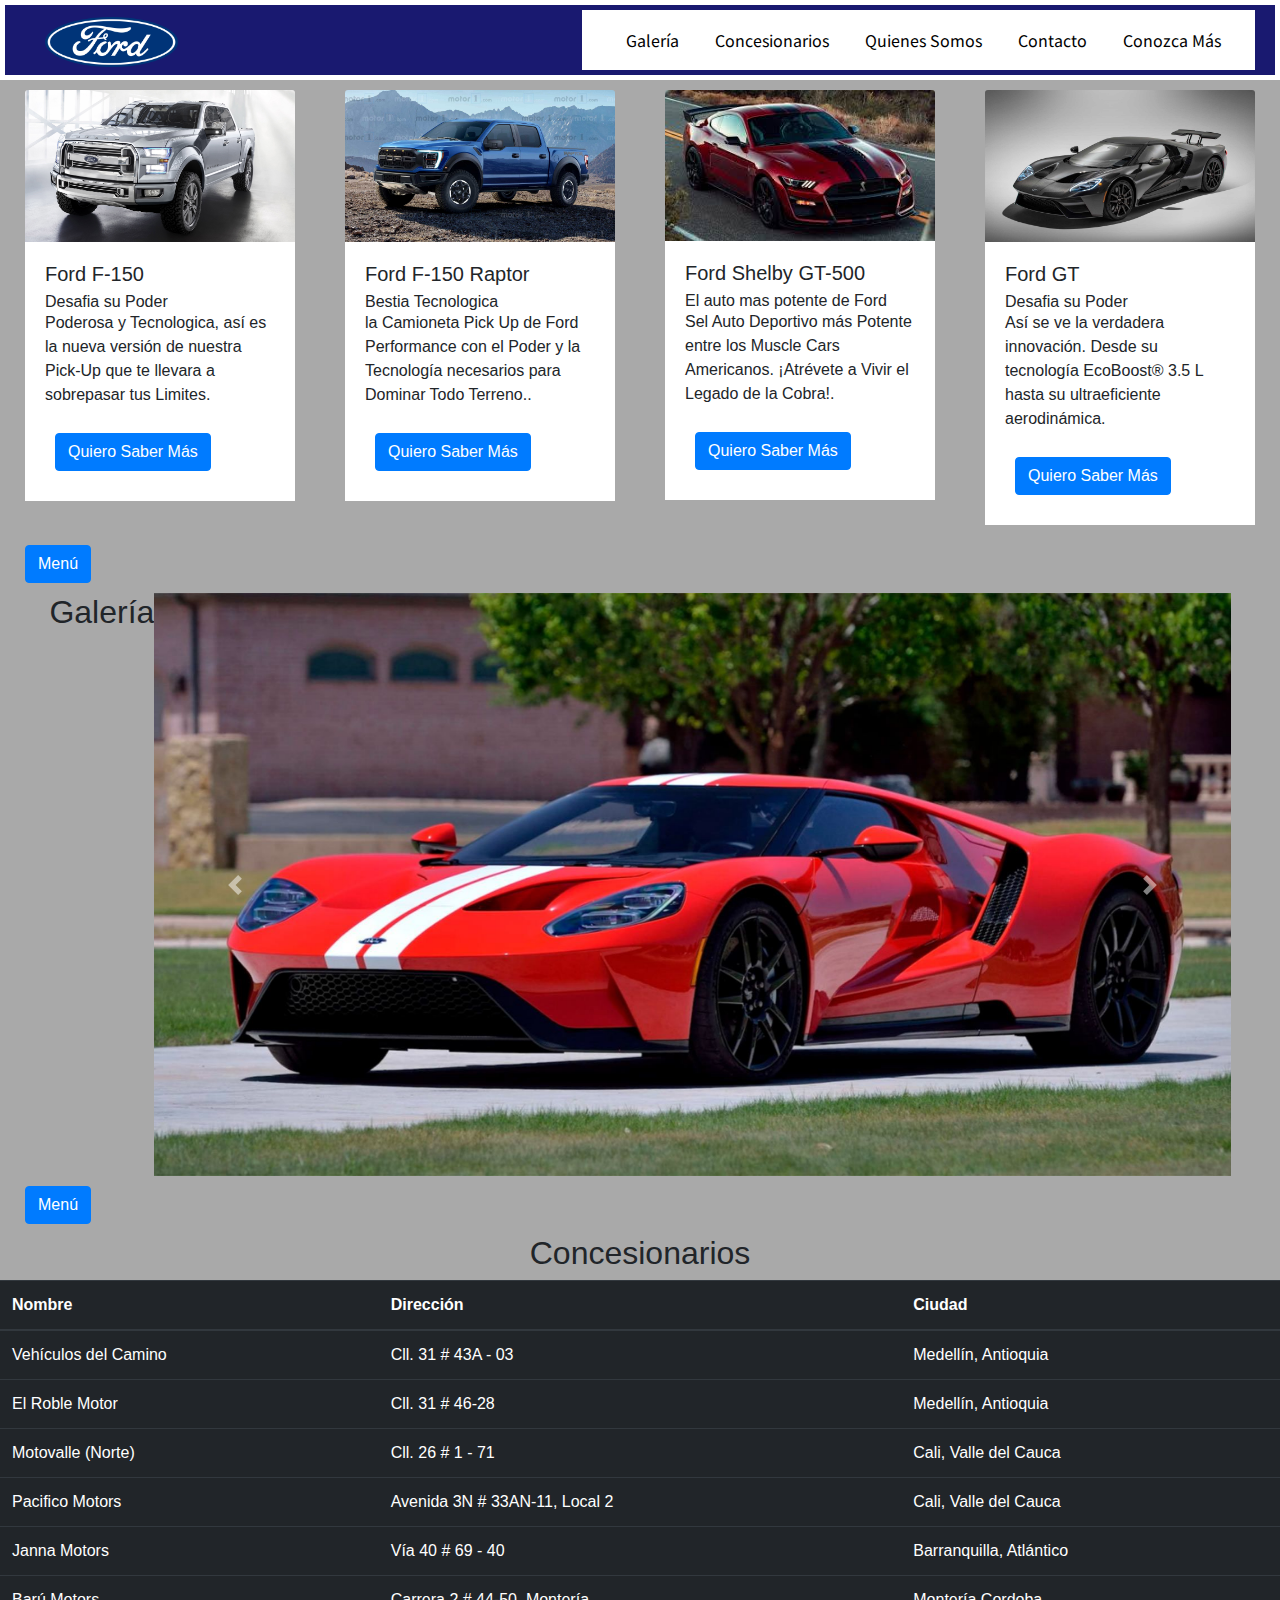
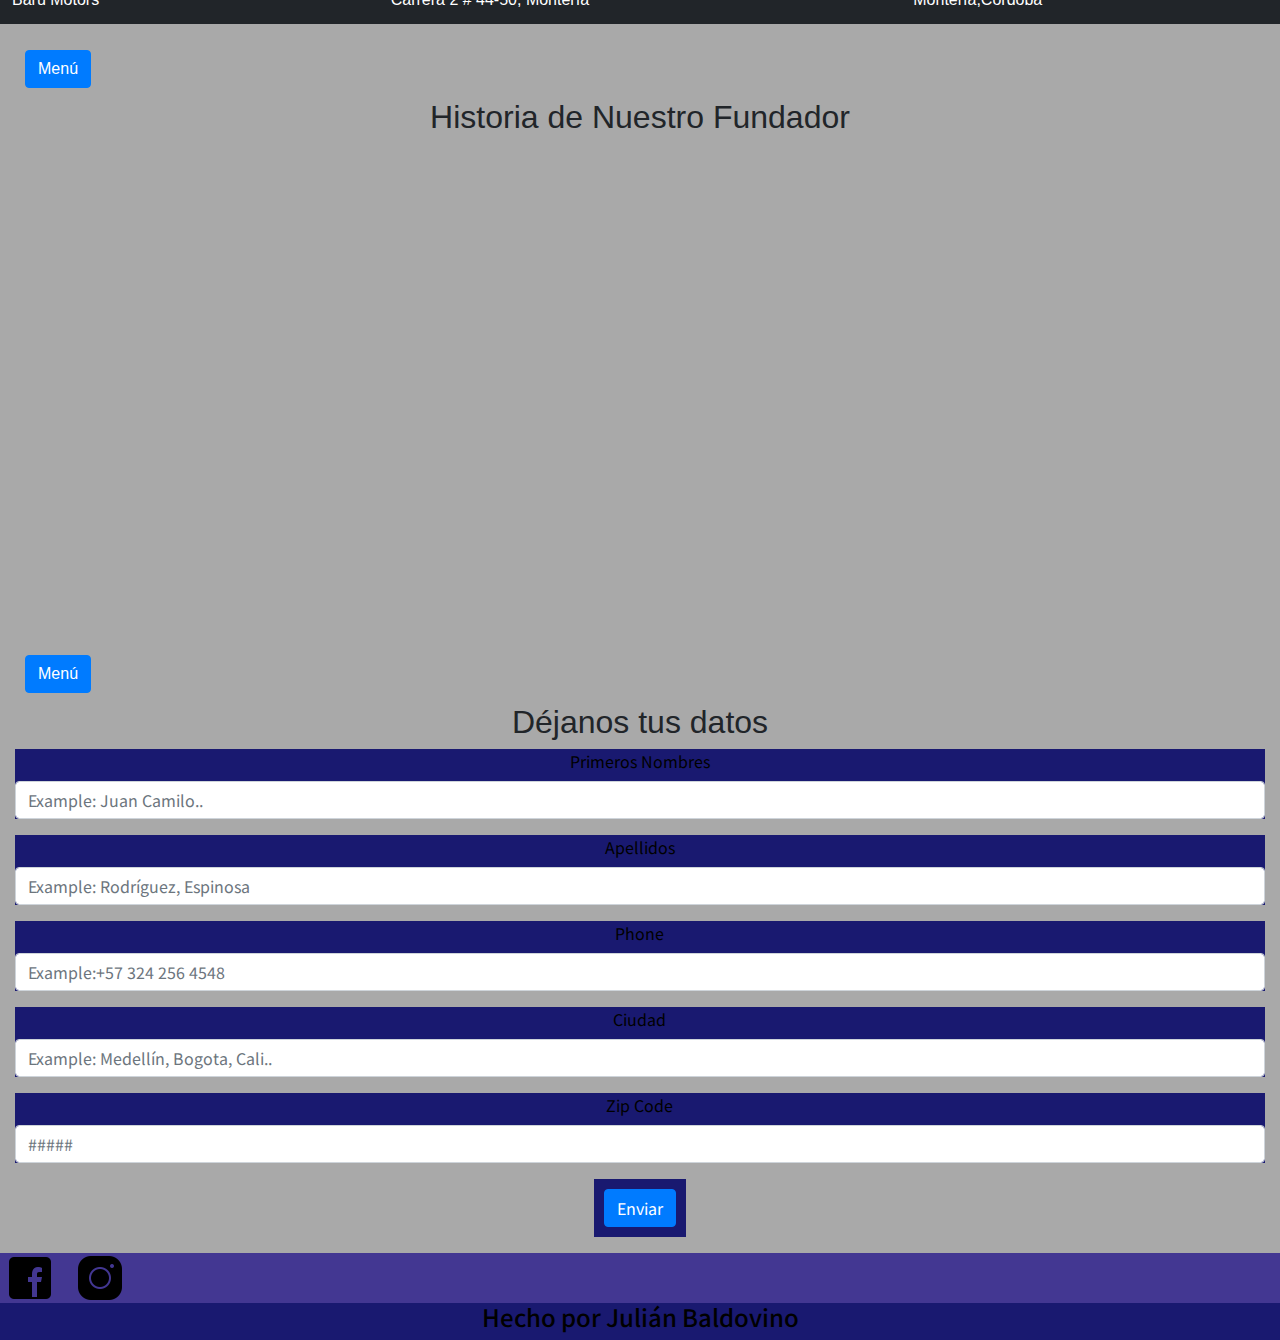
==== index.html @ 2624007e "Trabajo Semana 7-Bootstrap" ====
<!DOCTYPE html>
<html lang="en">
<head>
  <meta charset="UTF-8">
  <meta name="viewport" content="width=device-width, initial-scale=1.0">
  <title>Document</title>
  <!--CDN (Content Delivery Network) de BootStrap-->
  <link rel="stylesheet" href="https://maxcdn.bootstrapcdn.com/bootstrap/4.0.0/css/bootstrap.min.css" 
  integrity="sha384-Gn5384xqQ1aoWXA+058RXPxPg6fy4IWvTNh0E263XmFcJlSAwiGgFAW/dAiS6JXm" crossorigin="anonymous">
  <!-- Final de CDN (Content Delivery Network) de BootStrap-->
  <link rel="stylesheet" href="Style/Style.css">
  <!--Estilo de letra "Noto Sans JP"-->
  <link href="https://fonts.googleapis.com/css2?family=Noto+Sans+JP:wght@700&display=swap" rel="stylesheet">
  <!--Final de Estilo de letra "Noto Sans JP"-->
  <script></script>
</head>

<!--Cuerpo de mi Página-->
<body>
<!--Comienzo de Cabecera-->
<section id="Home">
<header>
<!--Contenedor1-->
<div class="container">
<!--Contenedor1-->
<!--Logo-->
<figure class="Imagen1"><img class="logo1" src="Logo.png" alt="Logo" height="50px"></figure>
<!--Logo-->

<!--Barra de Navegación-->

  <!--Barra de Navegación-->

<nav class="navbar navbar-expand-lg  navbar-light">
  <button class="navbar-toggler" type="button" data-toggle="collapse" data-target="#navbarSupportedContent" aria-controls="navbarSupportedContent" aria-expanded="false" aria-label="Toggle navigation">
    <span class="navbar-toggler-icon"></span> 
  </button>
  <div class="collapse navbar-collapse" id="navbarSupportedContent">
    <!--Lista1-->
    <ul class="navbar-nav mr-auto">
    <!--Elementos de la Lista1-->
      <li class="nav-item active">
        <a class="nav-link" href="#galeria">Galería <span class="sr-only">(current)</span></a>
      </li>
      
      <li class="nav-item">
          <a class="nav-link text-dark" href="#sedes">Concesionarios</a>
      </li>

      <li class="nav-item">
        <a class="nav-link text-dark" href="#quienesSomos">Quienes Somos</a>
      </li>

      <li class="nav-item">
        <a class="nav-link text-dark" href="#contactenos">Contacto</a>
      </li>

      <li class="nav-item">
        <a class="nav-link text-dark" href="#conozcaMas" tabindex="-1" aria-disabled="true">Conozca Más</a>
      </li>
    <!--Final de Elementos de la Lista1-->
    </ul>
   <!--Final de Lista1-->
  </div>
  </nav>
<!--Final de Barra de Navegación-->
<!--Final de Contenedor1-->
</div>

<!--Final de Contenedor1-->
<!--Final de Cabecera-->

</header>
</section>


<!--Comienzo de Section 2-->
  <section class="section1" id="masAutos">
  <!--Comienzo Card 1-->
  <div class="row">
  <div class="container">
  <div class="col order-1"> 
  <div class="card1" style="max-width: 18rem;">
    <img class="card-img-top" src="Cards/Card1.jpg"  alt="...">
    <div class="card-body">
      <h5 class="card-title">Ford F-150</h5>
      <h6 class="card-subtitle">Desafia su Poder </h6>
      <p class="card-text">Poderosa y Tecnologica, así es la nueva versión de nuestra Pick-Up
        que te llevara a sobrepasar tus Limites.</p>
      <a href="#" class="btn btn-primary">Quiero Saber Más</a>
    </div>
  </div>
</div>
<!--Final de Card 1-->

<!--Comienzo de Card 2-->
  <div class="col order-2"> 
  <div class="card2" style="max-width: 18rem;">
    <img class="card-img-top" src="Cards/Card2.jpg"  alt="...">
    <div class="card-body">
      <h5 class="card-title">Ford F-150 Raptor</h5>
      <h6 class="card-subtitle">Bestia Tecnologica </h6>
      <p class="card-text"> la Camioneta Pick Up de Ford Performance con el Poder y la Tecnología necesarios para Dominar Todo Terreno..</p>
      <a href="#" class="btn btn-primary">Quiero Saber Más</a>
    </div>
  </div>
</div>

<!--Final de Card 2-->

<!--Comienzo de Card 3-->
    <div class="col order-3">
  <div class="card3" style="max-width: 18rem;">
    <img  class="card-img-top" src="Cards/Card3.jpg" alt="...">
    <div class="card-body">
      <h5 class="card-title">Ford Shelby GT-500</h5>
      <h6 class="card-subtitle">El auto mas potente de Ford</h6>
      <p class="card-text">Sel Auto Deportivo más Potente entre los Muscle Cars Americanos. ¡Atrévete a Vivir el Legado de la Cobra!.</p>
      <a href="#" class="btn btn-primary">Quiero Saber Más</a>
    </div>
  </div>
</div>
<!--Final de Card 3-->

<!--Comienzo de Card 4-->
<div class="col order-4">
<div class="card4" style="max-width: 18rem;">
  <img  class="card-img-top" src="Cards/Card4.jpg" alt="Arre">
  <div class="card-body">
    <h5 class="card-title">Ford GT</h5>
    <h6 class="card-subtitle">Desafia su Poder </h6>
    <p class="card-text">Así se ve la verdadera innovación. Desde su tecnología EcoBoost® 3.5 L hasta su ultraeficiente aerodinámica.</p>
    <a href="#" class="btn btn-primary">Quiero Saber Más</a>
  </div>
</div>
</div>
</div>
</div>
<!--Final de Card 4-->
</section>
<!--Final de Section2-->


<section class="section2" id="galeria">
  
  <!--Contenedor2-->
  <div class="col order-1"> 
    <a class="btn btn-primary" href="#Home" role="button">Menú</a>
  </div>
  <div class="container">
  <div class="row d-flex justify-content-center">
    <h2>Galería</h2>
  <div id="carouselExampleControls" class="carousel slide" data-ride="carousel">
    <div class="carousel-inner">
      <div class="carousel-item active">
        <img class="d-block w-100" src="Slider/Slide1.jpg"
          alt="First slide">
      </div>
      <div class="carousel-item">
        <img class="d-block w-100" src="Slider/Slide2.jpeg"
          alt="Second slide">
      </div>
      <div class="carousel-item">
        <img class="d-block w-100" src="Slider/Slide3.jpg"
          alt="Third slide">
      </div>
      <div class="carousel-item">
        <img class="d-block w-100" src="Slider/Slide4.jpg"
          alt="Four slide">
      </div>
    </div>
    <a class="carousel-control-prev" href="#carouselExampleControls" role="button" data-slide="prev">
      <span class="carousel-control-prev-icon" aria-hidden="true"></span>
      <span class="sr-only">Previous</span>
    </a>
    <a class="carousel-control-next" href="#carouselExampleControls" role="button" data-slide="next">
      <span class="carousel-control-next-icon" aria-hidden="true"></span>
      <span class="sr-only">Next</span>
    </a>
  </div>
</div>
<!--Final del Carrousel-->

<!--Final de Seccion1-->
</section>


<!--Comienzo de Seccion3-->
<section class="section3" id="sedes">
  <!--Contenedor2-->
  <div class="col order-1"> 
    <a class="btn btn-primary" href="#Home" role="button">Menú</a>
  </div>
  <div class="container">
  <!--Contenedor2-->
  <div class="row d-flex justify-content-center">
    <!--Tabla-->
  <h2>Concesionarios</h2>          
  <table class="table table-dark">
    <thead>
      <tr>
        <th>Nombre</th>
        <th>Dirección</th>
        <th>Ciudad</th>
      </tr>
    </thead>
    <tbody>
      <tr>
        <td>Vehículos del Camino</td>
        <td>Cll. 31 # 43A - 03</td>
        <td>Medellín, Antioquia</td>
      </tr>
      <tr>
        <td>El Roble Motor</td>
        <td>Cll. 31 # 46-28</td>
        <td>Medellín, Antioquia</td>
      </tr>
      <tr>
        <td>Motovalle (Norte)</td>
        <td>Cll. 26 # 1 - 71</td>
        <td>Cali, Valle del Cauca</td>
      </tr>
      <tr>
        <td>Pacifico Motors</td>
        <td>Avenida 3N # 33AN-11, Local 2</td>
        <td>Cali, Valle del Cauca</td>
      </tr>
      <tr>
        <td>Janna Motors</td>
        <td>Vía 40 # 69 - 40</td>
        <td>Barranquilla, Atlántico</td>
      </tr>
      <tr>
        <td>Barú Motors</td>
        <td>Carrera 2 # 44-50, Montería</td>
        <td>Montería,Cordoba</td>
      </tr>
    </tbody>
  </table>
  <!--Final de Tabla-->
</div>
</div>
</section>
<!--Final de Seccion3-->

<!--Sección 4-->
<section class="section4" id="quienesSomos">
   
  <div class="col order-1"> 
    <a class="btn btn-primary" href="#Home" role="button">Menú</a>
  </div>
  
  <div class="container">
    <div class="row d-flex justify-content-center">
      <h2>Historia de Nuestro Fundador</h2>
    <div class="embed-responsive embed-responsive-16by9">
      <iframe class="embed-responsive-item" src="https://www.youtube.com/embed/RVqVCb_M0Fw"
      frameborder="0" allow="accelerometer; autoplay; encrypted-media; gyroscope; picture-in-picture" 
      allowfullscreen></iframe>
   </div>
  </div>
  </div>

</section>
<!--Final de Sección 4-->


<section class="section5" id="contactenos">
  <div class="col order-1"> 
    <a class="btn btn-primary" href="#Home" role="button">Menú</a>
  </div>

  <div class="row d-flex justify-content-center">
  <h2>Déjanos tus datos</h2>
  </div>

 <div class="container">
  <form>

    <div class="form-group"> <!-- First Names -->

      <div class="col-sm-10 offset-sm-1 text-center">
       <label for="first_name_id" class="control-label">Primeros Nombres</label>
      </div>
      
        <input type="text" class="form-control" id="first_names_id" name="first_names" placeholder="Example: Juan Camilo..">
    
    </div>
    

    <div class="form-group"> <!-- Last Names -->

      <div class="col-sm-10 offset-sm-1 text-center">
       <label for="last_names_id" class="control-label">Apellidos</label>
      </div>

        <input type="text" class="form-control" id="last_names_id" name="last_names" placeholder="Example: Rodríguez, Espinosa ">
    </div>                      

    <div class="form-group"> <!-- Phone-->
        <div class="col-sm-10 offset-sm-1 text-center">
         <label for="phone_id" class="control-label">Phone</label>
        </div>

        <input type="text" class="form-control" id="phone_id" name="phone" placeholder="Example:+57 324 256 4548">
    </div>                                    
                            
    <div class="form-group"> <!-- City -->

      <div class="col-sm-10 offset-sm-1 text-center">
       <label for="city_id" class="control-label">Ciudad</label>
      </div>
    
      <input type="text" class="form-control" id="city_id" name="city" placeholder="Example: Medellín, Bogota, Cali..">
      </div>
    
    <div class="form-group"> <!-- Zip Code-->
      <div class="col-sm-10 offset-sm-1 text-center">
       <label for="zip_id" class="control-label">Zip Code</label>
      </div>

        <input type="text" class="form-control" id="zip_id" name="zip" placeholder="#####">
    </div>

    <div class="row d-flex justify-content-center">
    <div class="form-group"> <!-- Submit Button -->
        <button type="submit" class="btn btn-primary">Enviar</button>
    </div>
  </div>         
</form>
</div>
</section>


<section class="section6" id="conozcaMas">
  <div class="social">
  <div class="row"> 
    <!--Redes sociales para contactar-->
    <a class="icon1" href="https://www.facebook.com/ford"><img src="Social/iconFacebook.png" height="50"/></a>
    
    <a class="icon2" href="https://www.instagram.com/ford/?hl=es-la"><img src="Social/iconInstagram.png"height="50"/></a>
 </div>
</div>
</section>

<section class="section7">
<footer>
  <div class="row d-flex justify-content-center">
    <h4 class="title4">Hecho por Julián Baldovino</h4>
    </div>
</footer>
</section>




<script src="https://code.jquery.com/jquery-3.5.1.slim.min.js" integrity="sha384-DfXdz2htPH0lsSSs5nCTpuj/zy4C+OGpamoFVy38MVBnE+IbbVYUew+OrCXaRkfj" crossorigin="anonymous"></script>
<script src="https://cdn.jsdelivr.net/npm/popper.js@1.16.0/dist/umd/popper.min.js" integrity="sha384-Q6E9RHvbIyZFJoft+2mJbHaEWldlvI9IOYy5n3zV9zzTtmI3UksdQRVvoxMfooAo" crossorigin="anonymous"></script>
<script src="https://stackpath.bootstrapcdn.com/bootstrap/4.5.0/js/bootstrap.min.js" integrity="sha384-OgVRvuATP1z7JjHLkuOU7Xw704+h835Lr+6QL9UvYjZE3Ipu6Tp75j7Bh/kR0JKI" crossorigin="anonymous"></script>
<script src="https://maxcdn.bootstrapcdn.com/bootstrap/3.3.5/js/bootstrap.min.js"></script>
<script src="https://ajax.googleapis.com/ajax/libs/jquery/2.1.0/jquery.min.js"></script>
  
</body>

<!--Final de Cuerpo de mi Página-->
</html>
---- Style/Style.css ----
header{
background-color: #191970;
padding: 5px;
margin: 5px;
display: flex;
justify-content: space-between;
max-height: 70px;

}


.logo1{
    margin-top: 7px;
    margin-left: 20px;
}

.Imagen1 /*Figure*/{
max-height: 30px;

}

.container{
max-width: 1500px;
margin: 0 auto;
display: inherit;
justify-content: inherit;
align-items: inherit;
flex-wrap: inherit;

}


.navbar/* Aqui se cambia el color de la barra de navegación */{
display: inline-flex;
max-width: 80;
max-height: 120px;
background-color: white;

}

.navbar-nav{
padding: 0px;
margin: 10px;


}

.navbar-toggler{
 align-content: flex-start !important;
}

.nav-item{
list-style: none;
display: inline;
margin: 10px;

}

.nav-link{
font-family: 'Noto Sans JP', sans-serif !important; 
color: black !important;
}


.carousel-inner{
max-width: auto;

}


.d-block{
    max-height: 583px !important;
    max-width: 1100 !important;
}


.card-img-top{
    max-height: 320;
    max-width: 280;
    display: flexbox;
}

.card-body{
  display: inline-block;
  background-color:white;
 
}

.card1 {
display: inline-block;
margin: 5px;
padding: 5px;

}

.card2{
display: inline-block;
margin: 5px;
padding: 5px;
}

.card3{
display: inline-block;
margin: 5px;
padding: 5px;
}

.card4{
display: inline-block;
margin: 5px;
padding: 5px;
}

.table{
max-width: 1300px;
max-height: 650px;
}

.embed-responsive{
max-width: 1200px;
max-height: 500px;
display: flex;
  
}

.form{
max-height: 500px;
max-width: 1200px;
background-color:yellow;
}

.form-group{
align-content: center;
background-color: #191970;
color: black !important;
font-family: 'Noto Sans JP', sans-serif !important; 
}

.form-control{
align-content: center;


}

.btn{
    align-items: center;
    margin: 10px;
}

.section1{
    background-color: #a9a9a9 !important;
    }

.section2{
    background-color: #a9a9a9;
    }


.section3{
    background-color: #a9a9a9;
    }

.section4{
    background-color:#a9a9a9;
    }

.section5{
background-color: #a9a9a9;
}

.section6{
    background-color: #433792;
    }

.section7{
    background-color:#191970;
}

.icon1{
 margin-left: 20px ;   
}

.icon2{
    margin-left: 20px ;   
}

.title4{
color: black !important;
font-family: 'Noto Sans JP', sans-serif !important;   
}
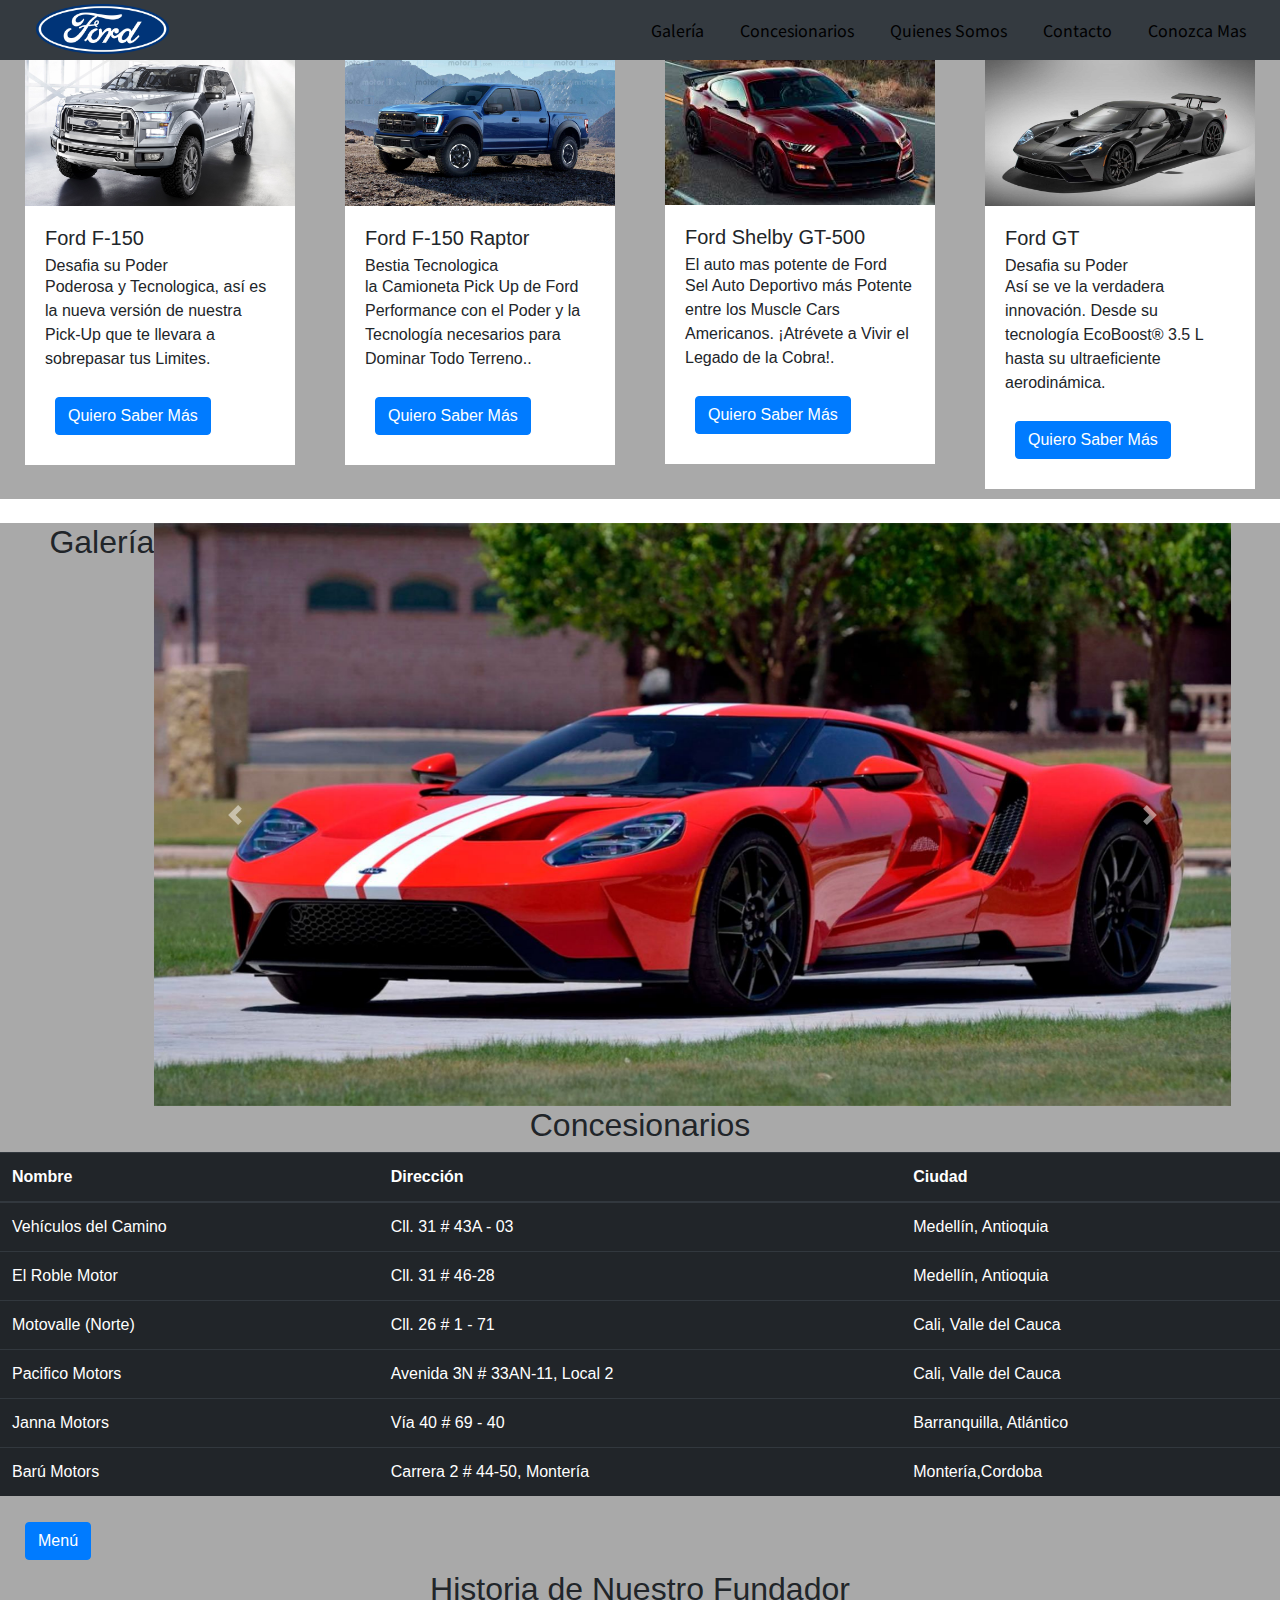
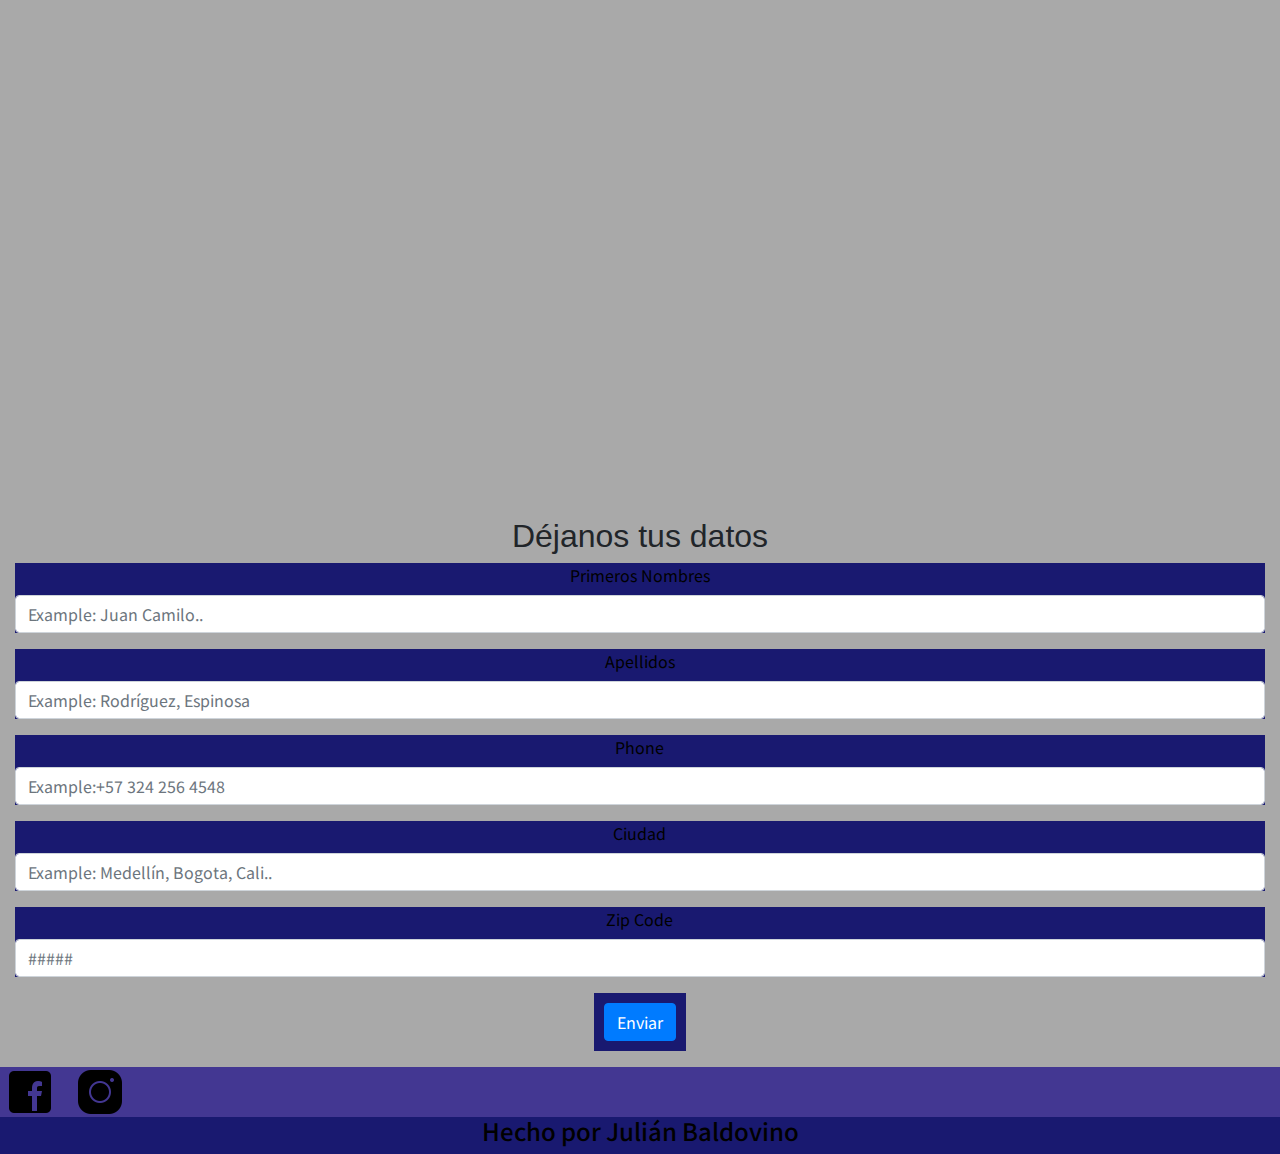
==== commit 0683b993: "Trabajo Semana 7-Bootstrap" ====
--- a/index.html
+++ b/index.html
@@ -17,70 +17,83 @@
 
 <!--Cuerpo de mi Página-->
 <body>
+<!--Cuerpo de mi Página-->
+
+<!--Comienzo de Section 1-->
+<section class="section1" id="Home">
+<!--Comienzo de Section 1-->
+
 <!--Comienzo de Cabecera-->
-<section id="Home">
 <header>
+  <!--Final de Cabecera-->
+
 <!--Contenedor1-->
 <div class="container">
 <!--Contenedor1-->
-<!--Logo-->
-<figure class="Imagen1"><img class="logo1" src="Logo.png" alt="Logo" height="50px"></figure>
-<!--Logo-->
 
 <!--Barra de Navegación-->
-
-  <!--Barra de Navegación-->
-
-<nav class="navbar navbar-expand-lg  navbar-light">
-  <button class="navbar-toggler" type="button" data-toggle="collapse" data-target="#navbarSupportedContent" aria-controls="navbarSupportedContent" aria-expanded="false" aria-label="Toggle navigation">
-    <span class="navbar-toggler-icon"></span> 
+  <nav class="navbar navbar-expand-lg navbar-dark bg-dark fixed-top">
+    
+    <a class="navbar-brand" href="#Home">
+      <img class="logo1" src="Logo.png" alt="">
+    </a>
+
+  <ul class="navbar-nav">
+     <li class="nav-item"></li>
+  </ul>
+
+  <button class="navbar-toggler" type="button" data-toggle="collapse" data-target="#nav" aria-controls="navbarNav" aria-expanded="false" aria-label="Toggle navigation">
+    <span class="navbar-toggler-icon"></span>
   </button>
-  <div class="collapse navbar-collapse" id="navbarSupportedContent">
-    <!--Lista1-->
-    <ul class="navbar-nav mr-auto">
-    <!--Elementos de la Lista1-->
-      <li class="nav-item active">
-        <a class="nav-link" href="#galeria">Galería <span class="sr-only">(current)</span></a>
-      </li>
-      
-      <li class="nav-item">
-          <a class="nav-link text-dark" href="#sedes">Concesionarios</a>
-      </li>
-
-      <li class="nav-item">
-        <a class="nav-link text-dark" href="#quienesSomos">Quienes Somos</a>
-      </li>
-
-      <li class="nav-item">
-        <a class="nav-link text-dark" href="#contactenos">Contacto</a>
-      </li>
-
-      <li class="nav-item">
-        <a class="nav-link text-dark" href="#conozcaMas" tabindex="-1" aria-disabled="true">Conozca Más</a>
-      </li>
-    <!--Final de Elementos de la Lista1-->
-    </ul>
-   <!--Final de Lista1-->
-  </div>
-  </nav>
-<!--Final de Barra de Navegación-->
+
+  <div class="collapse navbar-collapse" id="nav">  
+    <ul class="navbar-nav bg-dark m-0 ml-lg-auto p-3 p-lg-0">
+
+    <li class="nav-item">
+      <a class="nav-link text-truncate" href="#galeria">Galería</a>
+    </li>
+            
+    <li class="nav-item">
+      <a class="nav-link text-truncate" href="#sedes">Concesionarios</a>
+    </li>
+
+    <li class="nav-item">
+      <a class="nav-link text-truncate" href="#quienesSomos">Quienes Somos</a>
+    </li>
+
+    <li class="nav-item">
+      <a class="nav-link text-truncate" href="#contactenos">Contacto</a>
+    </li>
+
+    <li class="nav-item">
+      <a class="nav-link text-truncate" data-target="#codeply" href="#conozcaMas">Conozca Mas</a>
+    </li>
+
+  </ul>
+</div>
+</nav>
+<!--Final de Barra de Navegación--> 
+
 <!--Final de Contenedor1-->
 </div>
-
 <!--Final de Contenedor1-->
+
 <!--Final de Cabecera-->
-
 </header>
-</section>
-
+<!--Final de Cabecera-->
+</section>
+<!--Final de Section1-->
+<br>
 
 <!--Comienzo de Section 2-->
   <section class="section1" id="masAutos">
+    <!--Comienzo de Section 2-->
+
   <!--Comienzo Card 1-->
-  <div class="row">
-  <div class="container">
-  <div class="col order-1"> 
-  <div class="card1" style="max-width: 18rem;">
+<div class="row">
+<div class="container">
+<div class="col order-1"> 
+<div class="card1" style="max-width: 18rem;">
     <img class="card-img-top" src="Cards/Card1.jpg"  alt="...">
     <div class="card-body">
       <h5 class="card-title">Ford F-150</h5>
@@ -88,37 +101,36 @@
       <p class="card-text">Poderosa y Tecnologica, así es la nueva versión de nuestra Pick-Up
         que te llevara a sobrepasar tus Limites.</p>
       <a href="#" class="btn btn-primary">Quiero Saber Más</a>
-    </div>
-  </div>
+</div>
+</div>
 </div>
 <!--Final de Card 1-->
 
 <!--Comienzo de Card 2-->
-  <div class="col order-2"> 
-  <div class="card2" style="max-width: 18rem;">
+<div class="col order-2"> 
+<div class="card2" style="max-width: 18rem;">
     <img class="card-img-top" src="Cards/Card2.jpg"  alt="...">
-    <div class="card-body">
-      <h5 class="card-title">Ford F-150 Raptor</h5>
-      <h6 class="card-subtitle">Bestia Tecnologica </h6>
-      <p class="card-text"> la Camioneta Pick Up de Ford Performance con el Poder y la Tecnología necesarios para Dominar Todo Terreno..</p>
+<div class="card-body">
+    <h5 class="card-title">Ford F-150 Raptor</h5>
+    <h6 class="card-subtitle">Bestia Tecnologica </h6>
+    <p class="card-text"> la Camioneta Pick Up de Ford Performance con el Poder y la Tecnología necesarios para Dominar Todo Terreno..</p>
       <a href="#" class="btn btn-primary">Quiero Saber Más</a>
-    </div>
-  </div>
-</div>
-
+</div>
+</div>
+</div>
 <!--Final de Card 2-->
 
 <!--Comienzo de Card 3-->
-    <div class="col order-3">
-  <div class="card3" style="max-width: 18rem;">
+<div class="col order-3">
+<div class="card3" style="max-width: 18rem;">
     <img  class="card-img-top" src="Cards/Card3.jpg" alt="...">
-    <div class="card-body">
-      <h5 class="card-title">Ford Shelby GT-500</h5>
-      <h6 class="card-subtitle">El auto mas potente de Ford</h6>
-      <p class="card-text">Sel Auto Deportivo más Potente entre los Muscle Cars Americanos. ¡Atrévete a Vivir el Legado de la Cobra!.</p>
-      <a href="#" class="btn btn-primary">Quiero Saber Más</a>
-    </div>
-  </div>
+<div class="card-body">
+    <h5 class="card-title">Ford Shelby GT-500</h5>
+    <h6 class="card-subtitle">El auto mas potente de Ford</h6>
+    <p class="card-text">Sel Auto Deportivo más Potente entre los Muscle Cars Americanos. ¡Atrévete a Vivir el Legado de la Cobra!.</p>
+    <a href="#" class="btn btn-primary">Quiero Saber Más</a>
+</div>
+</div>
 </div>
 <!--Final de Card 3-->
 
@@ -126,213 +138,244 @@
 <div class="col order-4">
 <div class="card4" style="max-width: 18rem;">
   <img  class="card-img-top" src="Cards/Card4.jpg" alt="Arre">
-  <div class="card-body">
-    <h5 class="card-title">Ford GT</h5>
-    <h6 class="card-subtitle">Desafia su Poder </h6>
-    <p class="card-text">Así se ve la verdadera innovación. Desde su tecnología EcoBoost® 3.5 L hasta su ultraeficiente aerodinámica.</p>
-    <a href="#" class="btn btn-primary">Quiero Saber Más</a>
-  </div>
-</div>
+<div class="card-body">
+  <h5 class="card-title">Ford GT</h5>
+  <h6 class="card-subtitle">Desafia su Poder </h6>
+  <p class="card-text">Así se ve la verdadera innovación. Desde su tecnología EcoBoost® 3.5 L hasta su ultraeficiente aerodinámica.</p>
+  <a href="#" class="btn btn-primary">Quiero Saber Más</a>
 </div>
 </div>
 </div>
 <!--Final de Card 4-->
-</section>
+</div>
+</div>
+
 <!--Final de Section2-->
-
-
+</section>
+<!--Final de Section2-->
+<br>
+
+
+<!--Comienzo de Section2-->
 <section class="section2" id="galeria">
-  
-  <!--Contenedor2-->
-  <div class="col order-1"> 
+<!--Comienzo de Section2-->
+
+  <!--<div class="col order-1"> 
     <a class="btn btn-primary" href="#Home" role="button">Menú</a>
-  </div>
-  <div class="container">
-  <div class="row d-flex justify-content-center">
+  </div>-->
+
+   <!--Contenedor2-->
+<div class="container">
+   <!--Contenedor2-->
+<div class="row d-flex justify-content-center">
     <h2>Galería</h2>
-  <div id="carouselExampleControls" class="carousel slide" data-ride="carousel">
-    <div class="carousel-inner">
-      <div class="carousel-item active">
-        <img class="d-block w-100" src="Slider/Slide1.jpg"
-          alt="First slide">
-      </div>
-      <div class="carousel-item">
-        <img class="d-block w-100" src="Slider/Slide2.jpeg"
-          alt="Second slide">
-      </div>
-      <div class="carousel-item">
-        <img class="d-block w-100" src="Slider/Slide3.jpg"
-          alt="Third slide">
-      </div>
-      <div class="carousel-item">
-        <img class="d-block w-100" src="Slider/Slide4.jpg"
-          alt="Four slide">
-      </div>
-    </div>
-    <a class="carousel-control-prev" href="#carouselExampleControls" role="button" data-slide="prev">
-      <span class="carousel-control-prev-icon" aria-hidden="true"></span>
-      <span class="sr-only">Previous</span>
-    </a>
-    <a class="carousel-control-next" href="#carouselExampleControls" role="button" data-slide="next">
-      <span class="carousel-control-next-icon" aria-hidden="true"></span>
-      <span class="sr-only">Next</span>
-    </a>
-  </div>
+<div id="carouselExampleControls" class="carousel slide" data-ride="carousel">
+<div class="carousel-inner">
+
+<div class="carousel-item active">
+  <img class="d-block w-100" src="Slider/Slide1.jpg"
+  alt="First slide">
+</div>
+
+<div class="carousel-item">
+  <img class="d-block w-100" src="Slider/Slide2.jpeg"
+  alt="Second slide">
+</div>
+
+<div class="carousel-item">
+  <img class="d-block w-100" src="Slider/Slide3.jpg"
+  alt="Third slide">
+</div>
+
+<div class="carousel-item">
+  <img class="d-block w-100" src="Slider/Slide4.jpg"
+  alt="Four slide">
+</div>
+
+</div>
+  <a class="carousel-control-prev" href="#carouselExampleControls" role="button" data-slide="prev">
+  <span class="carousel-control-prev-icon" aria-hidden="true"></span>
+  <span class="sr-only">Previous</span>
+  </a>
+  <a class="carousel-control-next" href="#carouselExampleControls" role="button" data-slide="next">
+  <span class="carousel-control-next-icon" aria-hidden="true"></span>
+  <span class="sr-only">Next</span>
+  </a>
+</div>
 </div>
 <!--Final del Carrousel-->
 
-<!--Final de Seccion1-->
-</section>
+<!--Final de Seccion2-->
+</section>
+<!--Final de Seccion2-->
+
 
 
 <!--Comienzo de Seccion3-->
 <section class="section3" id="sedes">
+<!--Comienzo de Seccion3-->
+  
+  <!--<div class="col order-1"> 
+    <a class="btn btn-primary" href="#Home" role="button">Menú</a>
+  </div>-->
+
   <!--Contenedor2-->
-  <div class="col order-1"> 
-    <a class="btn btn-primary" href="#Home" role="button">Menú</a>
-  </div>
-  <div class="container">
+<div class="container">
   <!--Contenedor2-->
-  <div class="row d-flex justify-content-center">
-    <!--Tabla-->
+
+<div class="row d-flex justify-content-center">
+<!--Tabla-->
   <h2>Concesionarios</h2>          
   <table class="table table-dark">
     <thead>
-      <tr>
-        <th>Nombre</th>
-        <th>Dirección</th>
-        <th>Ciudad</th>
-      </tr>
+    <tr>
+      <th>Nombre</th>
+      <th>Dirección</th>
+      <th>Ciudad</th>
+    </tr>
     </thead>
+
     <tbody>
-      <tr>
-        <td>Vehículos del Camino</td>
-        <td>Cll. 31 # 43A - 03</td>
-        <td>Medellín, Antioquia</td>
-      </tr>
-      <tr>
-        <td>El Roble Motor</td>
-        <td>Cll. 31 # 46-28</td>
-        <td>Medellín, Antioquia</td>
-      </tr>
-      <tr>
-        <td>Motovalle (Norte)</td>
-        <td>Cll. 26 # 1 - 71</td>
-        <td>Cali, Valle del Cauca</td>
-      </tr>
-      <tr>
-        <td>Pacifico Motors</td>
-        <td>Avenida 3N # 33AN-11, Local 2</td>
-        <td>Cali, Valle del Cauca</td>
-      </tr>
-      <tr>
-        <td>Janna Motors</td>
-        <td>Vía 40 # 69 - 40</td>
-        <td>Barranquilla, Atlántico</td>
-      </tr>
-      <tr>
-        <td>Barú Motors</td>
-        <td>Carrera 2 # 44-50, Montería</td>
-        <td>Montería,Cordoba</td>
+    <tr>
+      <td>Vehículos del Camino</td>
+      <td>Cll. 31 # 43A - 03</td>
+      <td>Medellín, Antioquia</td>
+    </tr>
+
+    <tr>
+      <td>El Roble Motor</td>
+      <td>Cll. 31 # 46-28</td>
+      <td>Medellín, Antioquia</td>
+    </tr>
+
+    <tr>
+      <td>Motovalle (Norte)</td>
+      <td>Cll. 26 # 1 - 71</td>
+      <td>Cali, Valle del Cauca</td>
+    </tr>
+
+    <tr>
+      <td>Pacifico Motors</td>
+      <td>Avenida 3N # 33AN-11, Local 2</td>
+      <td>Cali, Valle del Cauca</td>
+    </tr>
+
+    <tr>
+      <td>Janna Motors</td>
+      <td>Vía 40 # 69 - 40</td>
+      <td>Barranquilla, Atlántico</td>
+    </tr>
+
+    <tr>
+      <td>Barú Motors</td>
+      <td>Carrera 2 # 44-50, Montería</td>
+      <td>Montería,Cordoba</td>
       </tr>
     </tbody>
   </table>
   <!--Final de Tabla-->
 </div>
 </div>
-</section>
+
 <!--Final de Seccion3-->
+</section>
+<!--Final de Seccion3-->
+
 
 <!--Sección 4-->
 <section class="section4" id="quienesSomos">
+<!--Sección 4-->
    
-  <div class="col order-1"> 
-    <a class="btn btn-primary" href="#Home" role="button">Menú</a>
-  </div>
+<div class="col order-1"> 
+  <a class="btn btn-primary" href="#Home" role="button">Menú</a>
+</div>
+
+<!--Contenedor3-->
+<div class="container">
+<!--Contenedor3-->
+
+<div class="row d-flex justify-content-center">
+  <h2>Historia de Nuestro Fundador</h2>
+<div class="embed-responsive embed-responsive-16by9">
+  <iframe class="embed-responsive-item" src="https://www.youtube.com/embed/RVqVCb_M0Fw"
+    frameborder="0" allow="accelerometer; autoplay; encrypted-media; gyroscope; picture-in-picture" 
+    allowfullscreen></iframe>
+</div>
+</div>
+</div>
+
+<!--Final de Sección 4-->
+</section>
+<!--Final de Sección 4-->
+
+
+<!--Comienzo de Sección 5-->
+<section class="section5" id="contactenos">
+<!--Comienzo de Sección 5-->
   
-  <div class="container">
-    <div class="row d-flex justify-content-center">
-      <h2>Historia de Nuestro Fundador</h2>
-    <div class="embed-responsive embed-responsive-16by9">
-      <iframe class="embed-responsive-item" src="https://www.youtube.com/embed/RVqVCb_M0Fw"
-      frameborder="0" allow="accelerometer; autoplay; encrypted-media; gyroscope; picture-in-picture" 
-      allowfullscreen></iframe>
-   </div>
-  </div>
-  </div>
-
-</section>
-<!--Final de Sección 4-->
-
-
-<section class="section5" id="contactenos">
-  <div class="col order-1"> 
-    <a class="btn btn-primary" href="#Home" role="button">Menú</a>
-  </div>
-
-  <div class="row d-flex justify-content-center">
+  <!--<div class="col order-1"> 
+    <a class="btn btn-primary" href="#Home" role="button"></a>
+  </div>-->
+
+<div class="row d-flex justify-content-center">
   <h2>Déjanos tus datos</h2>
-  </div>
-
- <div class="container">
-  <form>
-
-    <div class="form-group"> <!-- First Names -->
-
-      <div class="col-sm-10 offset-sm-1 text-center">
-       <label for="first_name_id" class="control-label">Primeros Nombres</label>
-      </div>
-      
-        <input type="text" class="form-control" id="first_names_id" name="first_names" placeholder="Example: Juan Camilo..">
+</div>
+
+<!--Contenedor4-->
+<div class="container">
+<!--Contenedor4-->
+
+<form>
+
+<div class="form-group"> <!-- First Names -->
+<div class="col-sm-10 offset-sm-1 text-center">
+  <label for="first_name_id" class="control-label">Primeros Nombres</label>
+</div>
+  <input type="text" class="form-control" id="first_names_id" name="first_names" placeholder="Example: Juan Camilo..">
+</div>
     
-    </div>
+<div class="form-group"> <!-- Last Names -->
+<div class="col-sm-10 offset-sm-1 text-center">
+  <label for="last_names_id" class="control-label">Apellidos</label>
+</div>
+  <input type="text" class="form-control" id="last_names_id" name="last_names" placeholder="Example: Rodríguez, Espinosa ">
+</div>                      
+
+<div class="form-group"> <!-- Phone-->
+<div class="col-sm-10 offset-sm-1 text-center">
+  <label for="phone_id" class="control-label">Phone</label>
+</div>
+  <input type="text" class="form-control" id="phone_id" name="phone" placeholder="Example:+57 324 256 4548">
+  </div>                                    
+                            
+<div class="form-group"> <!-- City -->
+<div class="col-sm-10 offset-sm-1 text-center">
+  <label for="city_id" class="control-label">Ciudad</label>
+</div>
+  <input type="text" class="form-control" id="city_id" name="city" placeholder="Example: Medellín, Bogota, Cali..">
+</div>
     
-
-    <div class="form-group"> <!-- Last Names -->
-
-      <div class="col-sm-10 offset-sm-1 text-center">
-       <label for="last_names_id" class="control-label">Apellidos</label>
-      </div>
-
-        <input type="text" class="form-control" id="last_names_id" name="last_names" placeholder="Example: Rodríguez, Espinosa ">
-    </div>                      
-
-    <div class="form-group"> <!-- Phone-->
-        <div class="col-sm-10 offset-sm-1 text-center">
-         <label for="phone_id" class="control-label">Phone</label>
-        </div>
-
-        <input type="text" class="form-control" id="phone_id" name="phone" placeholder="Example:+57 324 256 4548">
-    </div>                                    
-                            
-    <div class="form-group"> <!-- City -->
-
-      <div class="col-sm-10 offset-sm-1 text-center">
-       <label for="city_id" class="control-label">Ciudad</label>
-      </div>
-    
-      <input type="text" class="form-control" id="city_id" name="city" placeholder="Example: Medellín, Bogota, Cali..">
-      </div>
-    
-    <div class="form-group"> <!-- Zip Code-->
-      <div class="col-sm-10 offset-sm-1 text-center">
-       <label for="zip_id" class="control-label">Zip Code</label>
-      </div>
-
-        <input type="text" class="form-control" id="zip_id" name="zip" placeholder="#####">
-    </div>
-
-    <div class="row d-flex justify-content-center">
-    <div class="form-group"> <!-- Submit Button -->
-        <button type="submit" class="btn btn-primary">Enviar</button>
-    </div>
-  </div>         
+<div class="form-group"> <!-- Zip Code-->
+<div class="col-sm-10 offset-sm-1 text-center">
+  <label for="zip_id" class="control-label">Zip Code</label>
+</div>
+  <input type="text" class="form-control" id="zip_id" name="zip" placeholder="#####">
+</div>
+
+<div class="row d-flex justify-content-center">
+<div class="form-group"> <!-- Submit Button -->
+  <button type="submit" class="btn btn-primary">Enviar</button>
+</div>
+</div>         
 </form>
 </div>
-</section>
-
-
+<!--Final de Sección 5-->
+</section>
+<!--Final de Sección 5-->
+
+<!--Comienzo de Sección 6-->
 <section class="section6" id="conozcaMas">
+<!--Comienzo de Sección 6-->
   <div class="social">
   <div class="row"> 
     <!--Redes sociales para contactar-->
@@ -341,16 +384,25 @@
     <a class="icon2" href="https://www.instagram.com/ford/?hl=es-la"><img src="Social/iconInstagram.png"height="50"/></a>
  </div>
 </div>
-</section>
-
+
+<!--Final de Sección 6-->
+</section>
+<!--Final de Sección 6-->
+
+
+<!--Comiezo de Sección 7-->
 <section class="section7">
+<!--Comiezo de Sección 7-->
+
 <footer>
-  <div class="row d-flex justify-content-center">
-    <h4 class="title4">Hecho por Julián Baldovino</h4>
-    </div>
+<div class="row d-flex justify-content-center">
+  <h4 class="title4">Hecho por Julián Baldovino</h4>
+</div>
 </footer>
-</section>
-
+
+<!--Final de Sección 7-->
+</section>
+<!--Final de Sección 7-->
 
 
 
@@ -361,6 +413,5 @@
 <script src="https://ajax.googleapis.com/ajax/libs/jquery/2.1.0/jquery.min.js"></script>
   
 </body>
-
 <!--Final de Cuerpo de mi Página-->
 </html>--- a/Style/Style.css
+++ b/Style/Style.css
@@ -4,20 +4,18 @@
 margin: 5px;
 display: flex;
 justify-content: space-between;
-max-height: 70px;
+max-height: 50px;
 
 }
 
 
 .logo1{
-    margin-top: 7px;
+    margin-top: -2px;
     margin-left: 20px;
+    max-height: 50px;
+    
 }
 
-.Imagen1 /*Figure*/{
-max-height: 30px;
-
-}
 
 .container{
 max-width: 1500px;
@@ -31,19 +29,14 @@
 
 
 .navbar/* Aqui se cambia el color de la barra de navegación */{
-display: inline-flex;
+display: flex;
 max-width: 80;
-max-height: 120px;
+max-height: 60px !important;
 background-color: white;
-
 }
 
-.navbar-nav{
-padding: 0px;
-margin: 10px;
 
 
-}
 
 .navbar-toggler{
  align-content: flex-start !important;
@@ -145,6 +138,8 @@
 .btn{
     align-items: center;
     margin: 10px;
+    max-height: 60px;
+    
 }
 
 .section1{
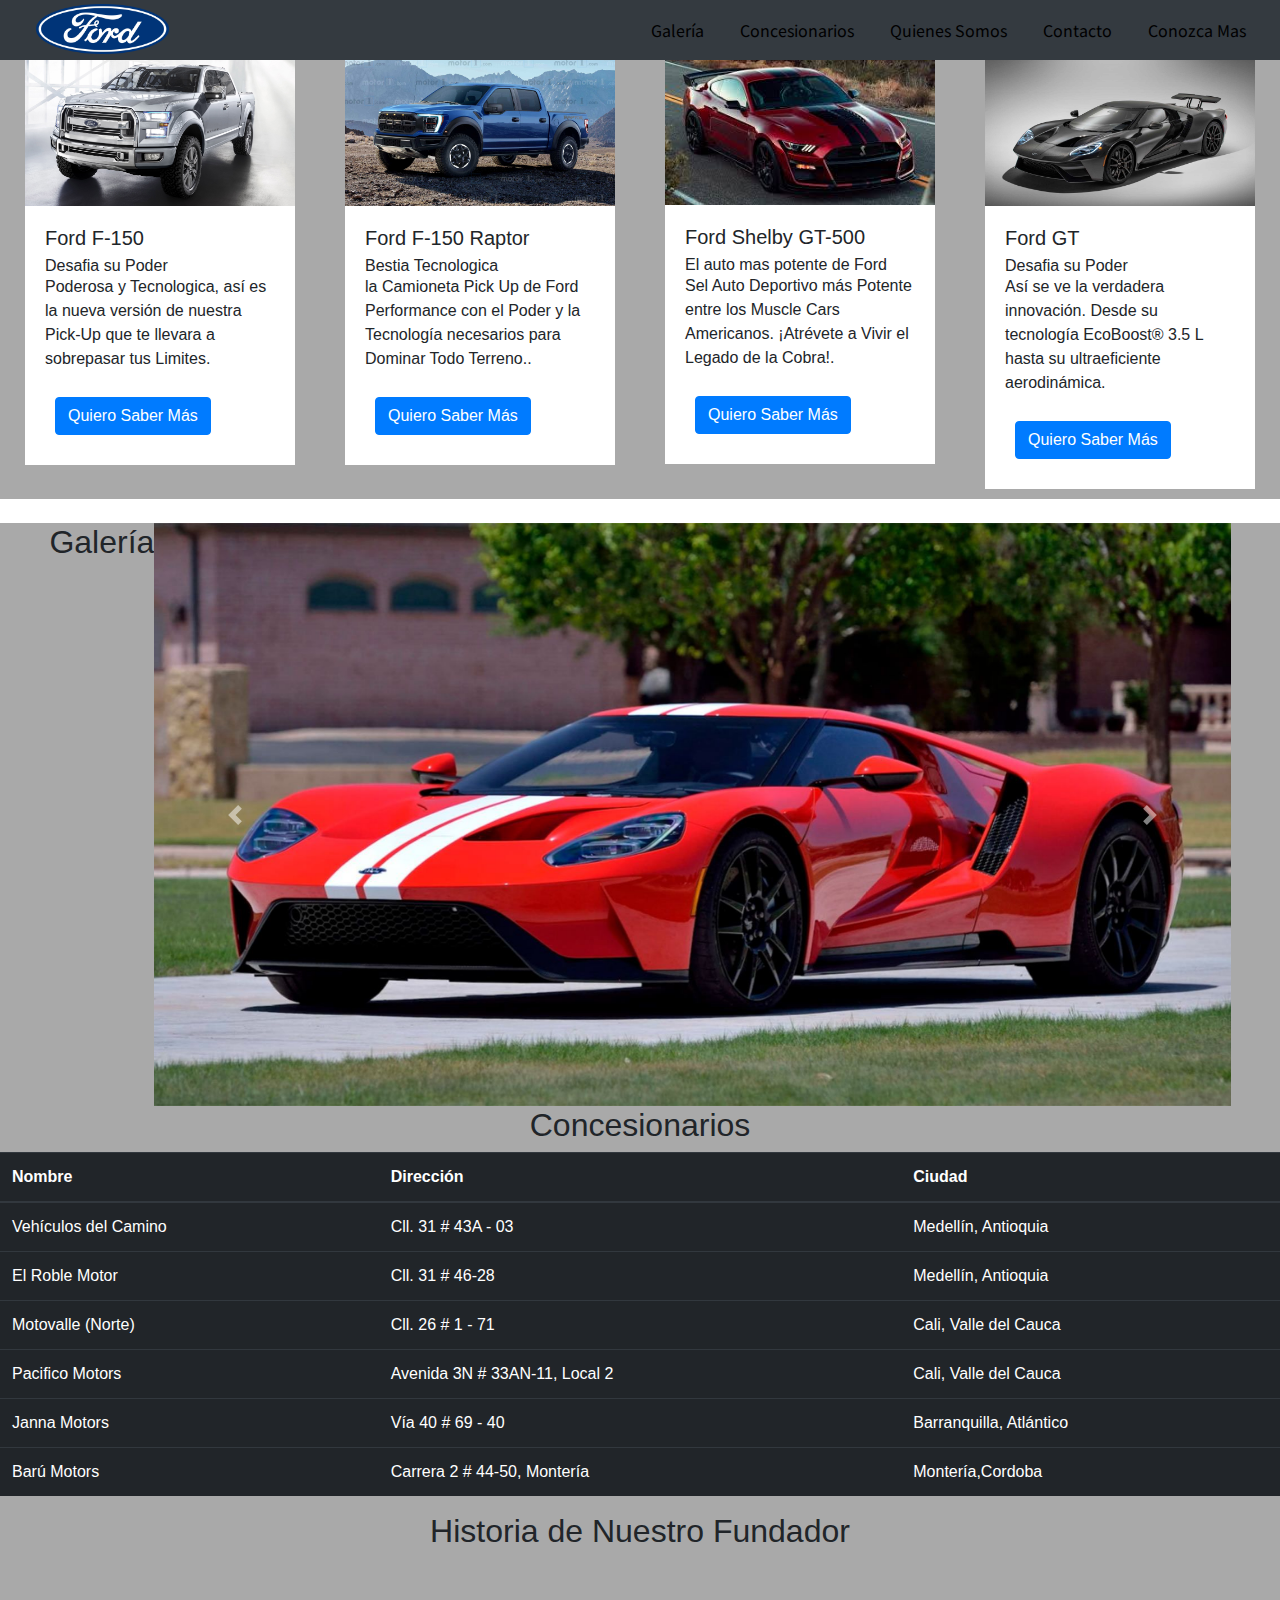
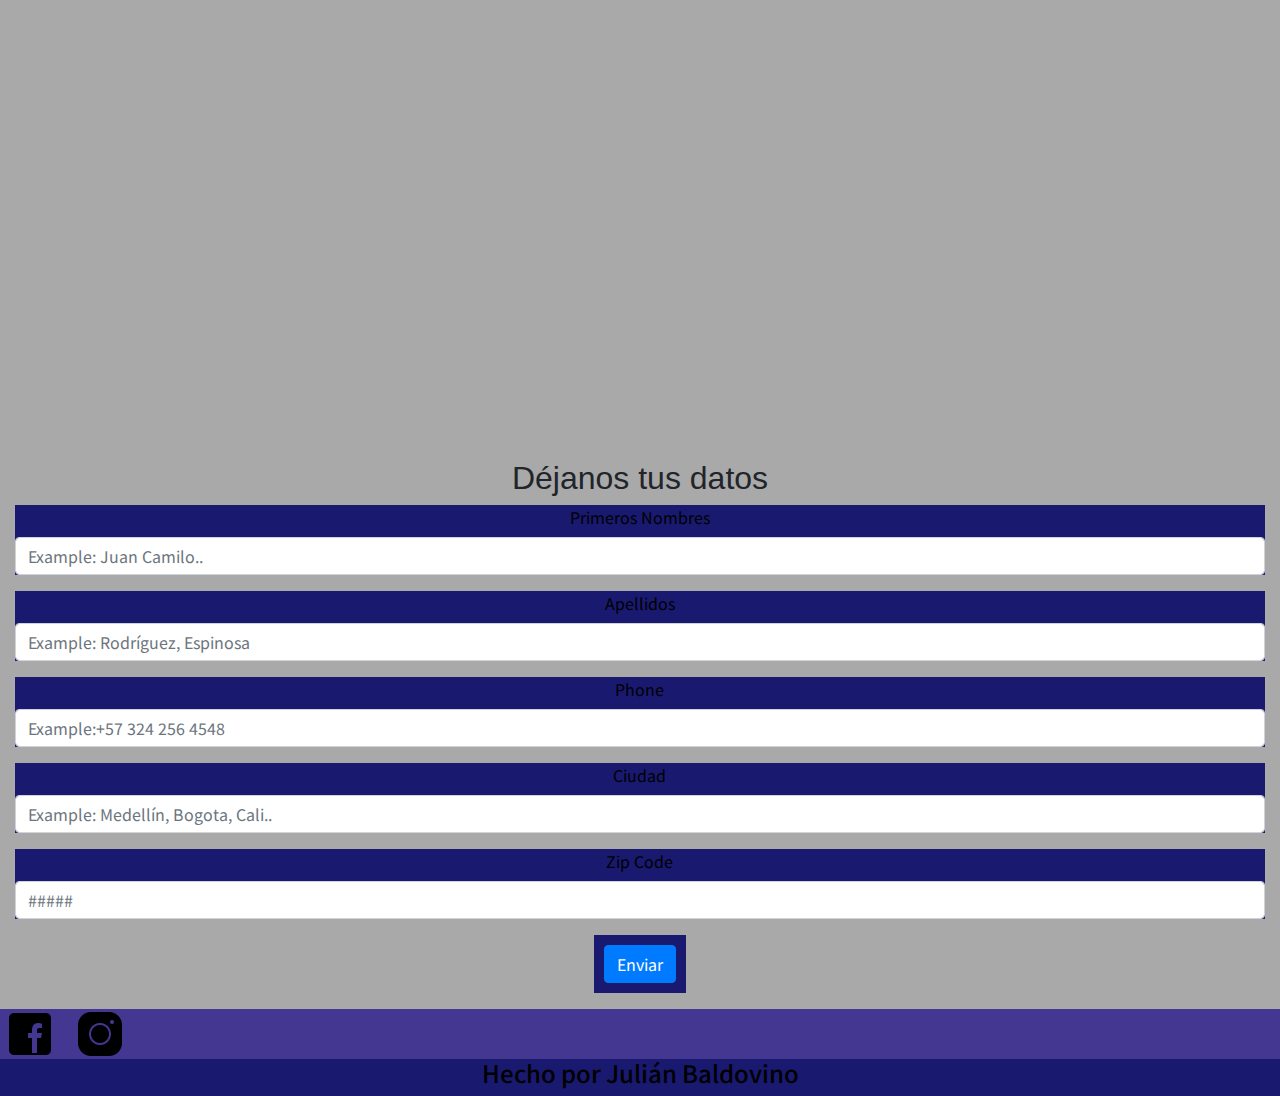
==== commit 06d07ed2: "Trabajo Semana 7-Bootstrap" ====
--- a/index.html
+++ b/index.html
@@ -160,10 +160,6 @@
 <section class="section2" id="galeria">
 <!--Comienzo de Section2-->
 
-  <!--<div class="col order-1"> 
-    <a class="btn btn-primary" href="#Home" role="button">Menú</a>
-  </div>-->
-
    <!--Contenedor2-->
 <div class="container">
    <!--Contenedor2-->
@@ -215,10 +211,6 @@
 <section class="section3" id="sedes">
 <!--Comienzo de Seccion3-->
   
-  <!--<div class="col order-1"> 
-    <a class="btn btn-primary" href="#Home" role="button">Menú</a>
-  </div>-->
-
   <!--Contenedor2-->
 <div class="container">
   <!--Contenedor2-->
@@ -285,10 +277,6 @@
 <!--Sección 4-->
 <section class="section4" id="quienesSomos">
 <!--Sección 4-->
-   
-<div class="col order-1"> 
-  <a class="btn btn-primary" href="#Home" role="button">Menú</a>
-</div>
 
 <!--Contenedor3-->
 <div class="container">
@@ -313,10 +301,6 @@
 <section class="section5" id="contactenos">
 <!--Comienzo de Sección 5-->
   
-  <!--<div class="col order-1"> 
-    <a class="btn btn-primary" href="#Home" role="button"></a>
-  </div>-->
-
 <div class="row d-flex justify-content-center">
   <h2>Déjanos tus datos</h2>
 </div>
